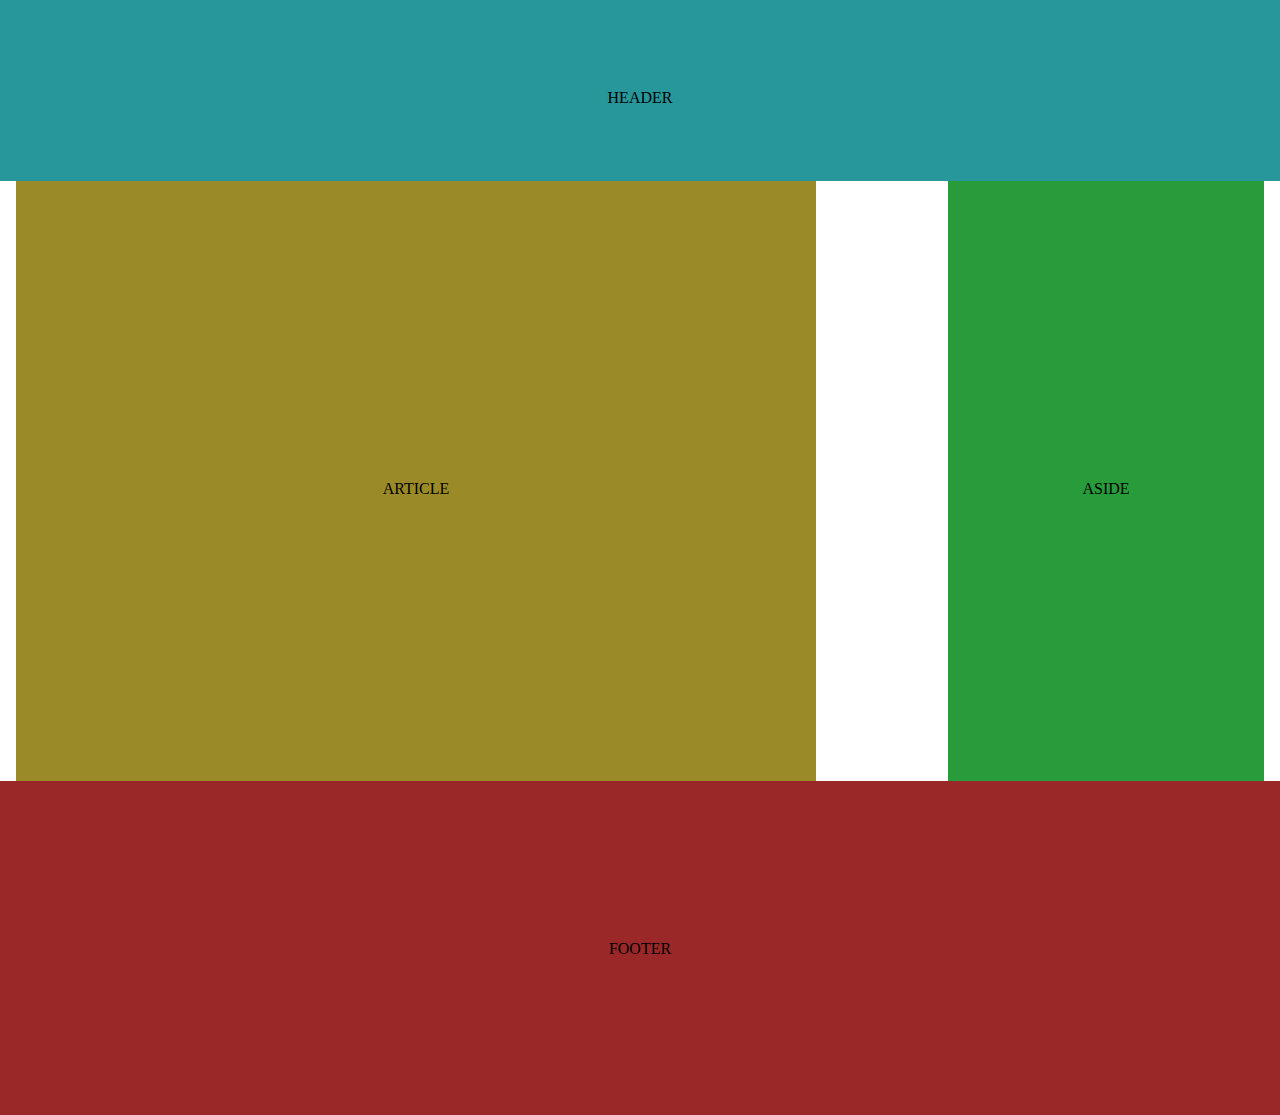
==== index_clase_2_a.html @ 3c10ebdf "Modified readme, added styles.css, reset.css and index_class_2_a.html, added basic news structure" ====
<!DOCTYPE html>
<html lang="en">
<head>
    <meta charset="UTF-8">
    <meta http-equiv="X-UA-Compatible" content="IE=edge">
    <meta name="viewport" content="width=device-width, initial-scale=1.0">
    <title>Document</title>
    <link rel="stylesheet" href="css/reset.css">
    <link rel="stylesheet" href="css/style.css">
</head>
<body>
    <header>
        <span class="section-name">
            HEADER
        </span>
    </header>
    <main class="clearfix">
        <article>
            ARTICLE
        </article>
        <aside>
            ASIDE
        </aside>
    </main>
    <footer>
        FOOTER
    </footer>
</body>
</html>
---- css/style.css ----
header {
    height: 181px;
    padding-top: 90px;
    box-sizing: border-box;
    background-color: #28979b;
    text-align: center;
}

main {
    max-width: 80rem;
    margin: auto;
    padding: 0 1rem;
    box-sizing: border-box;
}

article {
    width: 50rem;
    height: 600px;
    float: left;
    padding-top: 300px;
    box-sizing: border-box;
    background-color: #9b8a28;
    text-align: center;
}

aside {
    width: 316px;
    height: 600px;
    float: right;
    padding-top: 300px;
    box-sizing: border-box;
    background-color: #289b3b;
    text-align: center;
}

footer {
    height: 334px;
    padding-top: 160px;
    box-sizing: border-box;
    background-color: #9b2828;
    text-align: center;
}

.section-name {

}

.clearfix::after {
    content: "";
    clear: both;
    display: table;
  }
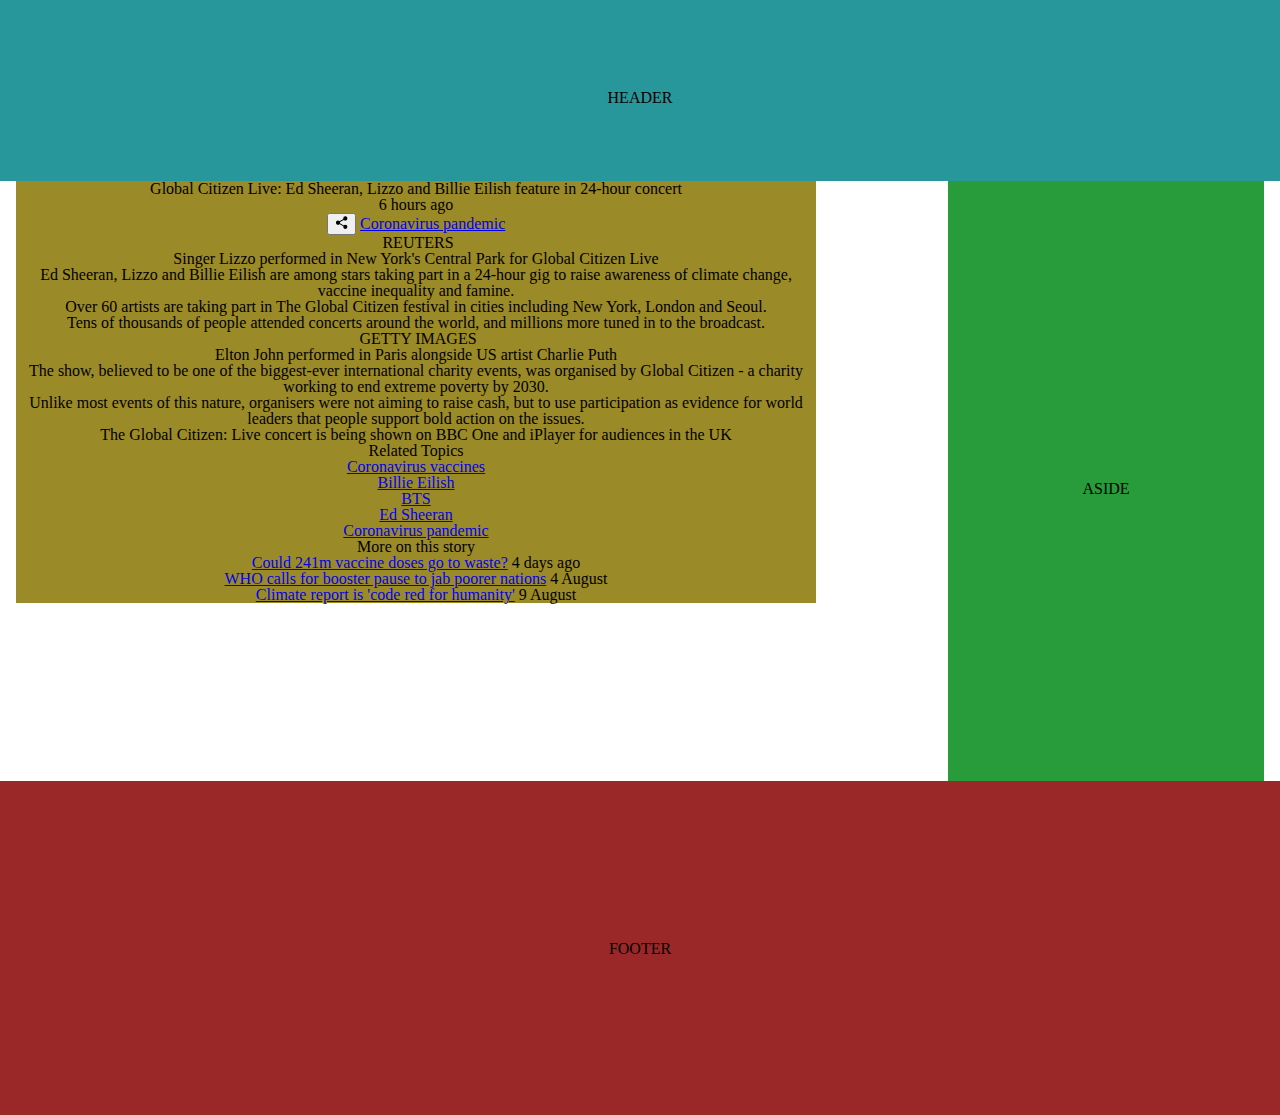
==== commit 03d11970: "Added news content to <article>" ====
--- a/index_clase_2_a.html
+++ b/index_clase_2_a.html
@@ -4,25 +4,109 @@
     <meta charset="UTF-8">
     <meta http-equiv="X-UA-Compatible" content="IE=edge">
     <meta name="viewport" content="width=device-width, initial-scale=1.0">
-    <title>Document</title>
+    <title>Global Citizen Live: Ed Sheeran, Lizzo and Billie Eilish feature in 24-hour concert - BBC News</title>
     <link rel="stylesheet" href="css/reset.css">
     <link rel="stylesheet" href="css/style.css">
 </head>
 <body>
-    <header>
-        <span class="section-name">
+    <header class="main-header">
             HEADER
-        </span>
     </header>
-    <main class="clearfix">
+    <main class="clearfix main-section">
         <article>
-            ARTICLE
+            <header>
+                <h1>
+                    Global Citizen Live: Ed Sheeran, Lizzo and Billie Eilish feature in 24-hour concert
+                </h1>
+                <time class="published-time">6 hours ago</time>
+                <div class="share">
+                    <button>
+                        <svg viewbox="0 0 32 32" width="1em" height="1em">
+                            <path d="M7.8 17L25.3 7l-1.2-2.3L6.6 15l1.2 2zm-1.2 0l17.5 10.3 1.2-2.3L7.8 15l-1.2 2zm5.6-1c0-2.7-2.2-5-5-5-2.7 0-4.9 2.2-4.9 5 0 2.7 2.2 4.9 4.9 4.9 2.8 0 5-2.2 5-4.9zM29.7 5.9c0-2.7-2.2-5-5-5-2.7 0-4.9 2.2-4.9 5 0 2.7 2.2 4.9 4.9 4.9 2.8 0 5-2.2 5-4.9zm0 20.2c0-2.7-2.2-5-5-5-2.7 0-4.9 2.2-4.9 5 0 2.7 2.2 4.9 4.9 4.9 2.8.1 5-2.2 5-4.9z"></path>
+                        </svg>
+                    </button>
+                    <a href="https://www.bbc.com/news/topics/cyz0z8w0ydwt">Coronavirus pandemic</a>
+                </div>
+            </header>
+            <main>
+                <figure>
+                    <img src="https://ichef.bbci.co.uk/news/976/cpsprodpb/6C79/production/_120696772_hi070881984.jpg" alt="">
+                    <span>REUTERS</span>
+                    <figcaption>
+                        Singer Lizzo performed in New York's Central Park for Global Citizen Live
+                    </figcaption>
+                </figure>
+                <p>
+                    Ed Sheeran, Lizzo and Billie Eilish are among stars taking part in a 24-hour gig to raise awareness of climate change, vaccine inequality and famine.
+                </p>
+                <p>
+                    Over 60 artists are taking part in The Global Citizen festival in cities including New York, London and Seoul.
+                </p>
+                <p>
+                    Tens of thousands of people attended concerts around the world, and millions more tuned in to the broadcast.
+                </p>
+                <figure>
+                    <img src="https://ichef.bbci.co.uk/news/976/cpsprodpb/F801/production/_120698436_gettyimages-1342530390.jpg" alt="">
+                    <span>GETTY IMAGES</span>
+                    <figcaption>
+                        Elton John performed in Paris alongside US artist Charlie Puth
+                    </figcaption>
+                </figure>
+                <p>
+                    The show, believed to be one of the biggest-ever international charity events, was organised by Global Citizen - a charity working to end extreme poverty by 2030.
+                </p>
+                <p>
+                    Unlike most events of this nature, organisers were not aiming to raise cash, but to use participation as evidence for world leaders that people support bold action on the issues.
+                </p>
+                <p>
+                    The Global Citizen: Live concert is being shown on BBC One and iPlayer for audiences in the UK
+                </p>
+            </main>
+            <footer>
+                <div class="related-topics">
+                    <h2>Related Topics</h2>
+                    <ul>
+                        <li>
+                            <a href="https://www.bbc.com/news/topics/c87z0we2g0zt">Coronavirus vaccines</a>
+                        </li>
+                        <li>
+                            <a href="https://www.bbc.com/news/topics/c9l124j857kt">Billie Eilish</a>
+                        </li>
+                        <li>
+                            <a href="https://www.bbc.com/news/topics/cg57113rmept">BTS</a>
+                        </li>
+                        <li>
+                            <a href="https://www.bbc.com/news/topics/cgv6l6yyy4wt">Ed Sheeran</a>
+                        </li>
+                        <li>
+                            <a href="https://www.bbc.com/news/topics/cyz0z8w0ydwt">Coronavirus pandemic</a>
+                        </li>
+                    </ul>
+                </div>
+                <div class="more-on-this">
+                    <h2>More on this story</h2>
+                    <ul>
+                        <li>
+                            <a href="https://www.bbc.com/news/world-us-canada-58640297">Could 241m vaccine doses go to waste?</a>
+                            <time class="published-time">4 days ago</time>
+                        </li>
+                        <li>
+                            <a href="https://www.bbc.com/news/world-58090051">WHO calls for booster pause to jab poorer nations</a>
+                            <time class="published-time">4 August</time>
+                        </li>
+                        <li>
+                            <a href="https://www.bbc.com/news/science-environment-58130705">Climate report is 'code red for humanity'</a>
+                            <time class="published-time">9 August</time>
+                        </li>
+                    </ul>
+                </div>
+            </footer>
         </article>
         <aside>
             ASIDE
         </aside>
     </main>
-    <footer>
+    <footer class="main-footer">
         FOOTER
     </footer>
 </body>
--- a/css/style.css
+++ b/css/style.css
@@ -1,23 +1,6 @@
-header {
-    height: 181px;
-    padding-top: 90px;
-    box-sizing: border-box;
-    background-color: #28979b;
-    text-align: center;
-}
-
-main {
-    max-width: 80rem;
-    margin: auto;
-    padding: 0 1rem;
-    box-sizing: border-box;
-}
-
 article {
     width: 50rem;
-    height: 600px;
     float: left;
-    padding-top: 300px;
     box-sizing: border-box;
     background-color: #9b8a28;
     text-align: center;
@@ -33,20 +16,31 @@
     text-align: center;
 }
 
-footer {
-    height: 334px;
-    padding-top: 160px;
+.main-header {
+    height: 181px;
+    padding-top: 90px;
     box-sizing: border-box;
-    background-color: #9b2828;
+    background-color: #28979b;
     text-align: center;
 }
 
-.section-name {
-
+.main-section {
+    max-width: 80rem;
+    margin: auto;
+    padding: 0 1rem;
+    box-sizing: border-box;
 }
 
 .clearfix::after {
     content: "";
     clear: both;
     display: table;
-  }+}
+
+.main-footer {
+    height: 334px;
+    padding-top: 160px;
+    box-sizing: border-box;
+    background-color: #9b2828;
+    text-align: center;
+}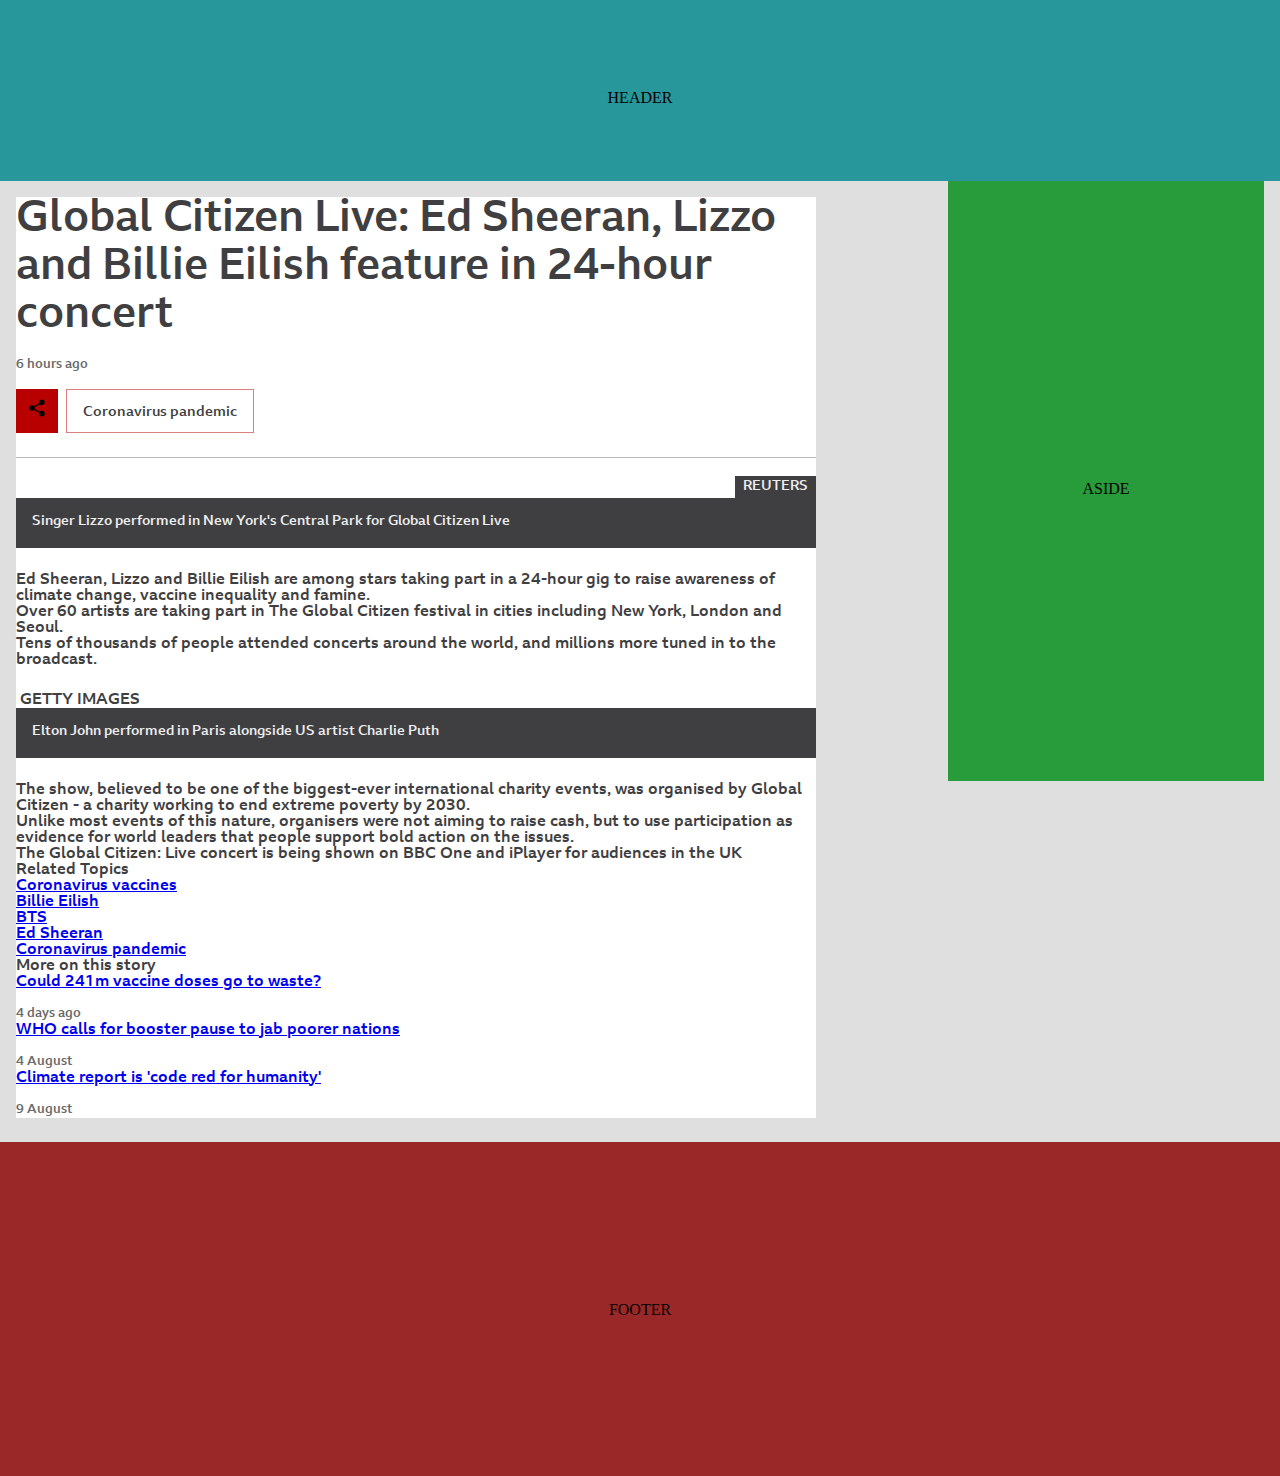
==== commit 38219f79: "Added index_clase_2_b.html, added fonts, added styles to the header of the article" ====
--- a/index_clase_2_a.html
+++ b/index_clase_2_a.html
@@ -18,20 +18,24 @@
                 <h1>
                     Global Citizen Live: Ed Sheeran, Lizzo and Billie Eilish feature in 24-hour concert
                 </h1>
-                <time class="published-time">6 hours ago</time>
-                <div class="share">
+                <div class="published-time">
+                    <time>6 hours ago</time>
+                </div>
+                <div class="share clearfix">
                     <button>
                         <svg viewbox="0 0 32 32" width="1em" height="1em">
                             <path d="M7.8 17L25.3 7l-1.2-2.3L6.6 15l1.2 2zm-1.2 0l17.5 10.3 1.2-2.3L7.8 15l-1.2 2zm5.6-1c0-2.7-2.2-5-5-5-2.7 0-4.9 2.2-4.9 5 0 2.7 2.2 4.9 4.9 4.9 2.8 0 5-2.2 5-4.9zM29.7 5.9c0-2.7-2.2-5-5-5-2.7 0-4.9 2.2-4.9 5 0 2.7 2.2 4.9 4.9 4.9 2.8 0 5-2.2 5-4.9zm0 20.2c0-2.7-2.2-5-5-5-2.7 0-4.9 2.2-4.9 5 0 2.7 2.2 4.9 4.9 4.9 2.8.1 5-2.2 5-4.9z"></path>
                         </svg>
                     </button>
-                    <a href="https://www.bbc.com/news/topics/cyz0z8w0ydwt">Coronavirus pandemic</a>
+                    <div class="btn">
+                        <a href="https://www.bbc.com/news/topics/cyz0z8w0ydwt">Coronavirus pandemic</a>
+                    </div>
                 </div>
             </header>
             <main>
                 <figure>
                     <img src="https://ichef.bbci.co.uk/news/976/cpsprodpb/6C79/production/_120696772_hi070881984.jpg" alt="">
-                    <span>REUTERS</span>
+                    <span class="img-source">REUTERS</span>
                     <figcaption>
                         Singer Lizzo performed in New York's Central Park for Global Citizen Live
                     </figcaption>
@@ -88,15 +92,21 @@
                     <ul>
                         <li>
                             <a href="https://www.bbc.com/news/world-us-canada-58640297">Could 241m vaccine doses go to waste?</a>
-                            <time class="published-time">4 days ago</time>
+                            <div class="published-time">
+                                <time>4 days ago</time>
+                            </div>
                         </li>
                         <li>
                             <a href="https://www.bbc.com/news/world-58090051">WHO calls for booster pause to jab poorer nations</a>
-                            <time class="published-time">4 August</time>
+                            <div class="published-time">
+                                <time>4 August</time>
+                            </div>
                         </li>
                         <li>
                             <a href="https://www.bbc.com/news/science-environment-58130705">Climate report is 'code red for humanity'</a>
-                            <time class="published-time">9 August</time>
+                            <div class="published-time">
+                                <time>9 August</time>
+                            </div>
                         </li>
                     </ul>
                 </div>
--- a/css/style.css
+++ b/css/style.css
@@ -1,9 +1,43 @@
+@font-face {
+    font-family: "ReithSerif";
+    src: url("../fonts/BBCReithSans_Md.ttf");
+  }
+
+body {
+    background-color: #dfdfdf;
+}
+
 article {
     width: 50rem;
     float: left;
+    margin: 16px 0 24px;
     box-sizing: border-box;
-    background-color: #9b8a28;
-    text-align: center;
+    font-family: ReithSerif,Helvetica,Arial,sans-serif;
+    background-color: white;
+    color: #3F3F42;
+}
+
+article header {
+    padding-bottom: 24px;
+    border-bottom: solid 1px #bababa;
+}
+
+article figure {
+    position: relative;
+    margin: 1.5rem 0;
+}
+
+article figcaption {
+    padding: 1rem;
+    font-size: 0.875rem;
+    font-weight: 400;
+    line-height: 1.285;
+    background-color: #3F3F42;
+    color: #eee;
+}
+
+article img {
+    width: 100%;
 }
 
 aside {
@@ -14,6 +48,12 @@
     box-sizing: border-box;
     background-color: #289b3b;
     text-align: center;
+}
+
+h1 {
+    font-size: 2.75rem;
+    font-weight: 500;
+    line-height: 1.09;
 }
 
 .main-header {
@@ -43,4 +83,61 @@
     box-sizing: border-box;
     background-color: #9b2828;
     text-align: center;
+}
+
+.published-time {
+    margin-top: 16px;
+    font-size: 0.8125rem;
+    font-weight: 400;
+    line-height: 1.23;
+    color: #696969;
+}
+
+.share{
+    margin-top: 16px;
+}
+
+.share button {
+    display: block;
+    float: left;
+    padding: 0 11px;
+    border: solid 1px transparent;
+    font-size: 1.125rem;
+    line-height: calc(2.75rem - 2px);
+    background-color: #B80000;
+    
+}
+
+.share button svg {
+    color: #fff;
+}
+
+.btn {
+    float: left;
+    margin-left: 8px;
+}
+
+.btn a {
+    display: inline-block;
+    height: 26px;
+    padding: 16px 16px 0;
+    border: solid 1px #DB7F7F;
+    font-size: 0.9rem;
+}
+
+.btn a:link, .btn a:visited {
+    text-decoration: none;
+    color: #3F3F42;
+}
+
+.img-source {
+    position: absolute;
+    bottom: 50px;
+    right: 0;
+    z-index: 1;
+    padding: 0.25rem 0.5rem;
+    font-size: 0.875rem;
+    font-weight: 400;
+    background-color: #3F3F42;
+    color: #eee;
 }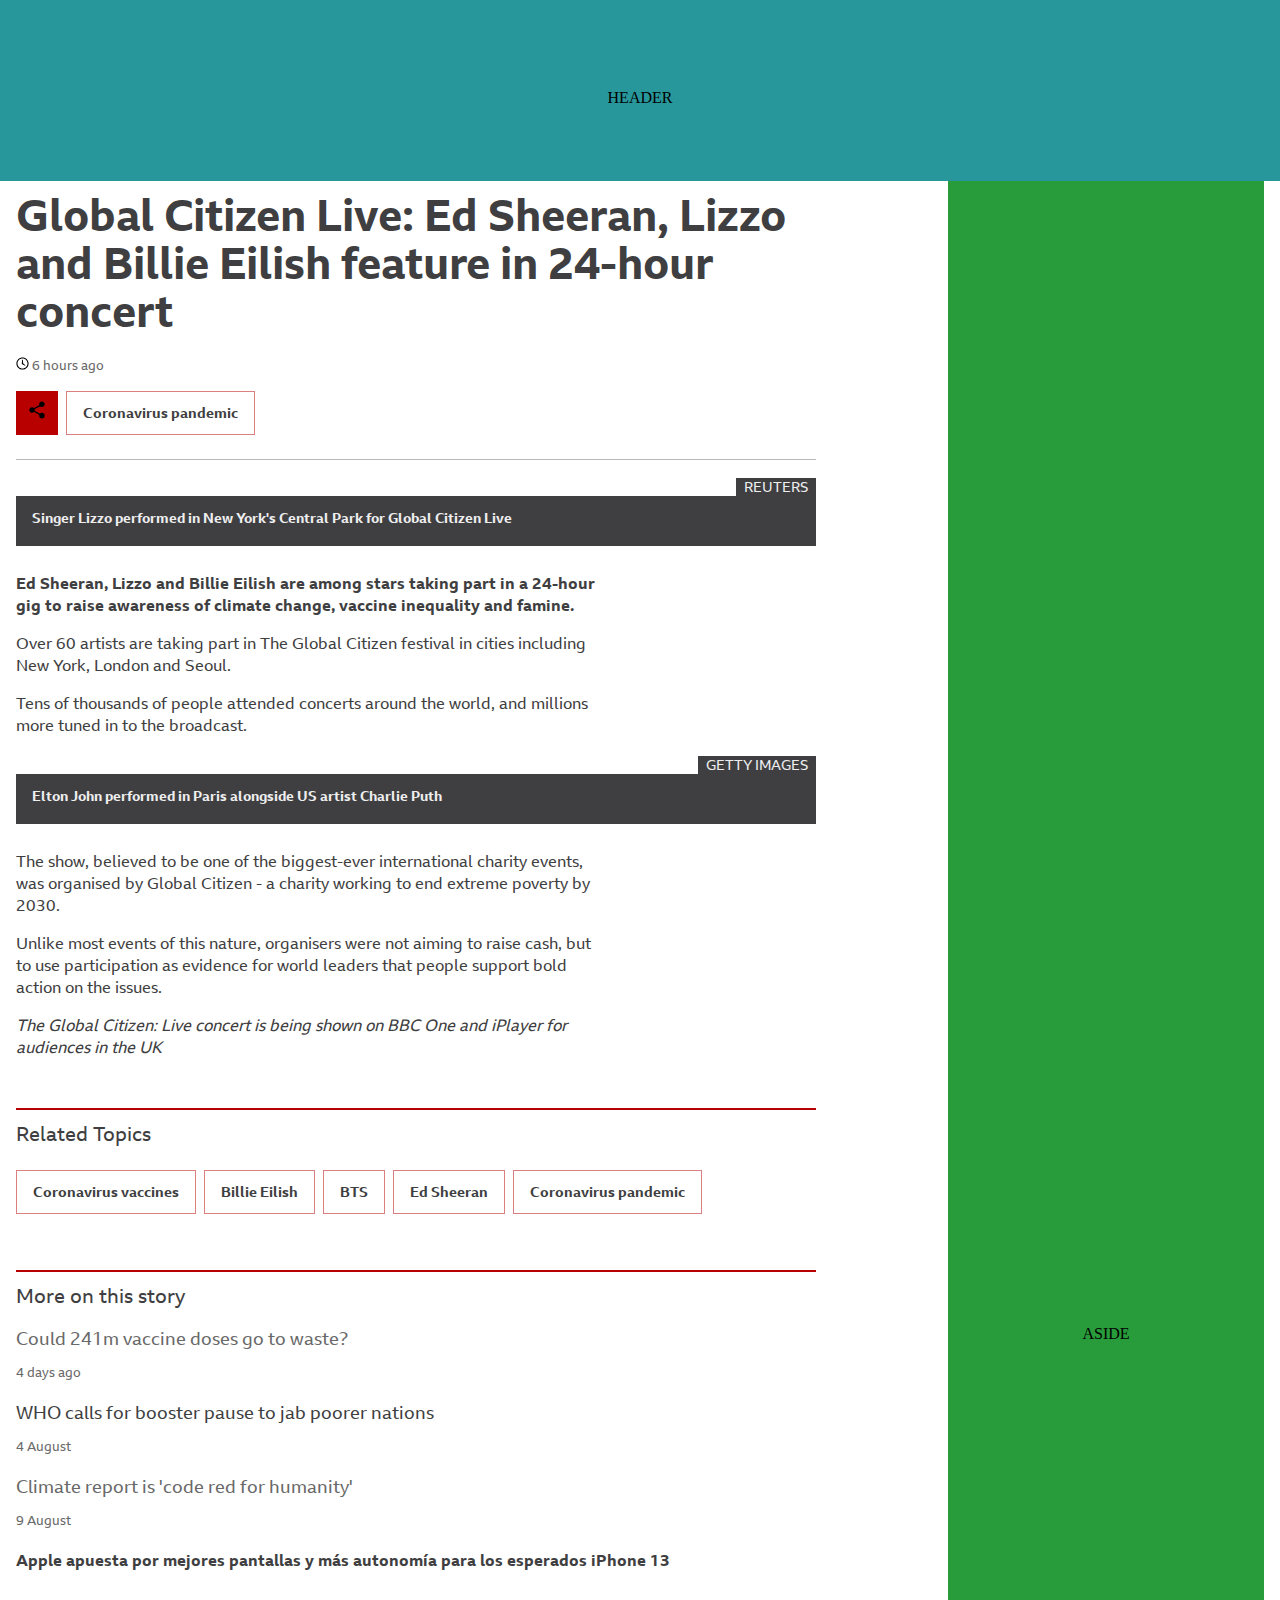
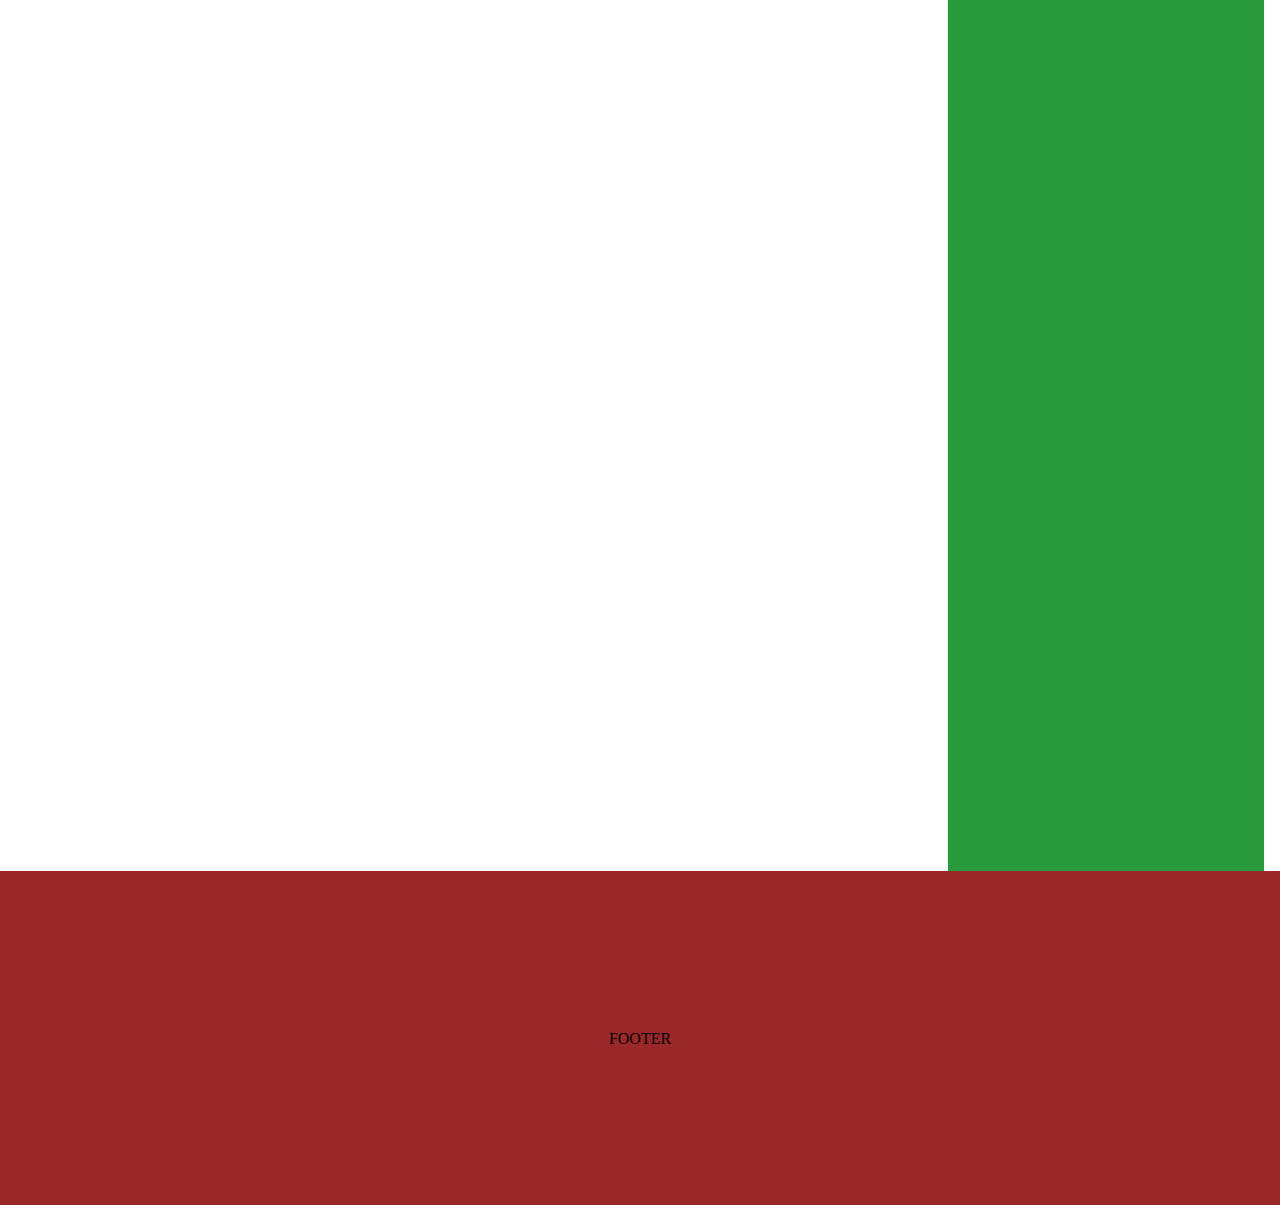
==== commit ee6c3ae7: "Modified index2b to fit the style of the newspaper, improved styles" ====
--- a/index_clase_2_a.html
+++ b/index_clase_2_a.html
@@ -19,6 +19,11 @@
                     Global Citizen Live: Ed Sheeran, Lizzo and Billie Eilish feature in 24-hour concert
                 </h1>
                 <div class="published-time">
+                    <span>
+                        <svg viewbox="0 0 32 32" width="1em" height="1em">
+                            <path d="M16 31c8.5 0 15-6.5 15-15S24.5 1 16 1 1 7.5 1 16s6.5 15 15 15zm0-2.7C9 28.3 3.7 23 3.7 16S9 3.7 16 3.7C23 3.7 28.3 9 28.3 16S23 28.3 16 28.3zm6.2-6.7l1-1.5-5.7-4.5-.6-8.6H15l-.7 10.5 7.9 4.1z"></path>
+                        </svg>
+                    </span>
                     <time>6 hours ago</time>
                 </div>
                 <div class="share clearfix">
@@ -40,7 +45,7 @@
                         Singer Lizzo performed in New York's Central Park for Global Citizen Live
                     </figcaption>
                 </figure>
-                <p>
+                <p class="p-bold">
                     Ed Sheeran, Lizzo and Billie Eilish are among stars taking part in a 24-hour gig to raise awareness of climate change, vaccine inequality and famine.
                 </p>
                 <p>
@@ -51,7 +56,7 @@
                 </p>
                 <figure>
                     <img src="https://ichef.bbci.co.uk/news/976/cpsprodpb/F801/production/_120698436_gettyimages-1342530390.jpg" alt="">
-                    <span>GETTY IMAGES</span>
+                    <span class="img-source">GETTY IMAGES</span>
                     <figcaption>
                         Elton John performed in Paris alongside US artist Charlie Puth
                     </figcaption>
@@ -62,53 +67,56 @@
                 <p>
                     Unlike most events of this nature, organisers were not aiming to raise cash, but to use participation as evidence for world leaders that people support bold action on the issues.
                 </p>
-                <p>
+                <p class="p-italic">
                     The Global Citizen: Live concert is being shown on BBC One and iPlayer for audiences in the UK
                 </p>
             </main>
             <footer>
-                <div class="related-topics">
+                <section class="related-topics">
                     <h2>Related Topics</h2>
-                    <ul>
-                        <li>
+                    <ul class="clearfix">
+                        <li class="btn">
                             <a href="https://www.bbc.com/news/topics/c87z0we2g0zt">Coronavirus vaccines</a>
                         </li>
-                        <li>
+                        <li class="btn">
                             <a href="https://www.bbc.com/news/topics/c9l124j857kt">Billie Eilish</a>
                         </li>
-                        <li>
+                        <li class="btn">
                             <a href="https://www.bbc.com/news/topics/cg57113rmept">BTS</a>
                         </li>
-                        <li>
+                        <li class="btn">
                             <a href="https://www.bbc.com/news/topics/cgv6l6yyy4wt">Ed Sheeran</a>
                         </li>
-                        <li>
+                        <li class="btn">
                             <a href="https://www.bbc.com/news/topics/cyz0z8w0ydwt">Coronavirus pandemic</a>
                         </li>
                     </ul>
-                </div>
-                <div class="more-on-this">
+                </section>
+                <section class="more-on-this">
                     <h2>More on this story</h2>
                     <ul>
-                        <li>
+                        <li class="more-stories">
                             <a href="https://www.bbc.com/news/world-us-canada-58640297">Could 241m vaccine doses go to waste?</a>
                             <div class="published-time">
                                 <time>4 days ago</time>
                             </div>
                         </li>
-                        <li>
+                        <li class="more-stories">
                             <a href="https://www.bbc.com/news/world-58090051">WHO calls for booster pause to jab poorer nations</a>
                             <div class="published-time">
                                 <time>4 August</time>
                             </div>
                         </li>
-                        <li>
+                        <li class="more-stories">
                             <a href="https://www.bbc.com/news/science-environment-58130705">Climate report is 'code red for humanity'</a>
                             <div class="published-time">
                                 <time>9 August</time>
                             </div>
                         </li>
                     </ul>
+                </section>
+                <div class="other-news">
+                    <a href="index_clase_2_b.html">Apple apuesta por mejores pantallas y más autonomía para los esperados iPhone 13</a>
                 </div>
             </footer>
         </article>
--- a/css/style.css
+++ b/css/style.css
@@ -1,10 +1,11 @@
+@font-face {
+    font-family: "ReithSerifBold";
+    src: url("../fonts/BBCReithSans_Bd.ttf");
+}
+
 @font-face {
     font-family: "ReithSerif";
-    src: url("../fonts/BBCReithSans_Md.ttf");
-  }
-
-body {
-    background-color: #dfdfdf;
+    src: url("../fonts/BBCReithSans_Rg.ttf");
 }
 
 article {
@@ -12,13 +13,13 @@
     float: left;
     margin: 16px 0 24px;
     box-sizing: border-box;
-    font-family: ReithSerif,Helvetica,Arial,sans-serif;
+    font-family: ReithSerifBold,Helvetica,Arial,sans-serif;
     background-color: white;
     color: #3F3F42;
 }
 
 article header {
-    padding-bottom: 24px;
+    padding-bottom: 16px;
     border-bottom: solid 1px #bababa;
 }
 
@@ -28,6 +29,8 @@
 }
 
 article figcaption {
+    position: relative;
+    bottom: 4px;
     padding: 1rem;
     font-size: 0.875rem;
     font-weight: 400;
@@ -40,11 +43,29 @@
     width: 100%;
 }
 
+article p {
+    margin: 1rem 0;
+    max-width: 36.25rem;
+    font-family: ReithSerif,Helvetica,Arial,sans-serif;
+    font-weight: 400;
+    line-height: 1.375;
+}
+
+article section {
+    margin: 1.5rem 0;
+    padding-top: 1.5rem;
+}
+
+article address {
+    margin-top: 1rem;
+    font-size: 0.8125rem;
+}
+
 aside {
     width: 316px;
-    height: 600px;
+    height: 2290px;
     float: right;
-    padding-top: 300px;
+    padding-top: 1145px;
     box-sizing: border-box;
     background-color: #289b3b;
     text-align: center;
@@ -56,6 +77,27 @@
     line-height: 1.09;
 }
 
+h2 {
+    margin-bottom: 1.5rem;
+    padding-top: 1rem;
+    border-top: 0.125rem solid #B80000;
+    font-family: ReithSerif,Helvetica,Arial,sans-serif;
+    font-size: 1.25rem;
+    line-height: 1;
+}
+
+p a:link, p a:visited {
+    color: #3F3F42;
+}
+
+p a:hover {
+    color: #B80000;
+}
+
+li.btn:first-of-type  {
+    margin-left: 0;
+}
+
 .main-header {
     height: 181px;
     padding-top: 90px;
@@ -85,14 +127,36 @@
     text-align: center;
 }
 
+.section {
+    margin-bottom: 1rem;
+}
+
+.section a:link, .section a:visited {
+    text-decoration: none;
+    color: #3F3F42;
+}
+
+.subtitle {
+    margin-top: 1rem;
+    font-family: ReithSerif,Helvetica,Arial,sans-serif;
+    font-size: 1rem;
+
+}
+
 .published-time {
     margin-top: 16px;
+    font-family: ReithSerif,Helvetica,Arial,sans-serif;
     font-size: 0.8125rem;
     font-weight: 400;
     line-height: 1.23;
     color: #696969;
 }
 
+.author a:link, .author a:visited {
+    text-decoration: none;
+    color: #3F3F42;
+}
+
 .share{
     margin-top: 16px;
 }
@@ -101,20 +165,36 @@
     display: block;
     float: left;
     padding: 0 11px;
+    margin-right: 8px;
     border: solid 1px transparent;
     font-size: 1.125rem;
     line-height: calc(2.75rem - 2px);
     background-color: #B80000;
-    
-}
-
-.share button svg {
     color: #fff;
+}
+
+.share button:hover {
+    background-color: #3F3F42;
+    color: #fff;
+}
+
+.share-social {
+    float: left;
+}
+
+.share-send {
+    float: right;
+}
+
+.social-btn {
+    display: inline-block;
+    width: 2.5rem;
+    margin-left: 8px;
 }
 
 .btn {
     float: left;
-    margin-left: 8px;
+    margin: 0 8px 8px 0;
 }
 
 .btn a {
@@ -130,14 +210,91 @@
     color: #3F3F42;
 }
 
+.btn a:hover {
+    background-color: #B80000;
+    color: #fff;
+}
+
 .img-source {
     position: absolute;
     bottom: 50px;
     right: 0;
     z-index: 1;
     padding: 0.25rem 0.5rem;
+    font-family: ReithSerif,Helvetica,Arial,sans-serif;
     font-size: 0.875rem;
     font-weight: 400;
     background-color: #3F3F42;
     color: #eee;
+}
+
+.p-bold {
+    font-family: ReithSerifBold,Helvetica,Arial,sans-serif;
+}
+
+.p-italic {
+    font-style: italic;
+}
+
+.more-stories {
+    margin: 1.5rem 0;
+    font-family: ReithSerif,Helvetica,Arial,sans-serif;
+    font-size: 1.125rem;
+}
+
+.more-stories a:link, .more-stories a:visited {
+    text-decoration: none;
+    color: #696969;
+}
+
+.more-stories:nth-child(2) a:link, .more-stories:nth-child(2) a:visited {
+    text-decoration: none;
+    color: #3F3F42;
+}
+
+.more-stories a:hover, .more-stories:nth-child(2) a:hover {
+    text-decoration: underline;
+    color: #B80000;
+}
+
+.the-trust-project {
+    position: relative;
+    margin: 1rem 0;
+}
+
+.the-trust-project img {
+    position: relative;
+    top: 6px;
+    height: 1.5rem;
+    width: auto;
+}
+
+.the-trust-project .more-info {
+    position: relative;
+    top: 12px;
+    float: right;
+}
+
+.the-trust-project a:link, .the-trust-project a:visited {
+    text-decoration: none;
+    color: #3F3F42;
+}
+
+.the-trust-project a:hover {
+    text-decoration: underline;
+    color: #B80000;
+}
+
+.other-news {
+    margin-top: 1rem;
+}
+
+.other-news a:link, .other-news a:visited {
+    text-decoration: none;
+    color: #3F3F42;
+}
+
+.other-news a:hover {
+    text-decoration: underline;
+    color: #B80000;
 }